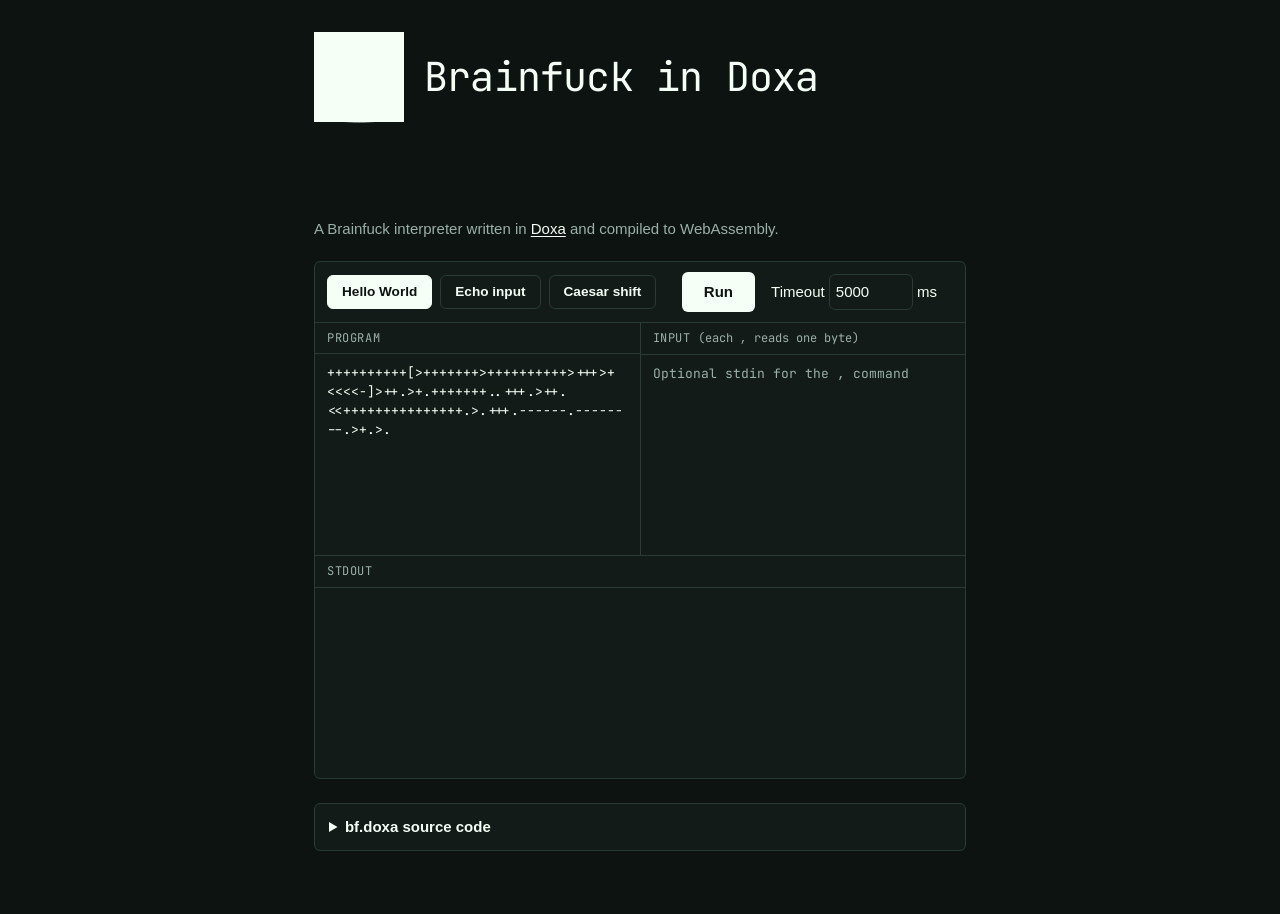
==== bf/index.html @ 9b3ce0aa "bug in title styles" ====
<!doctype html>
<html lang="en">
<head>
	<meta charset="utf-8">
	<meta name="viewport" content="width=device-width, initial-scale=1">
	<link rel="icon" href="../shades.png">
	<title>Doxa - Brainfuck</title>
	<link rel="preconnect" href="https://fonts.googleapis.com">
	<link rel="preconnect" href="https://fonts.gstatic.com" crossorigin>
	<link href="https://fonts.googleapis.com/css2?family=JetBrains+Mono:wght@400&display=swap" rel="stylesheet">
	<link rel="stylesheet" href="../styles/theme.css?v=2">
	<style>
		* { box-sizing: border-box; }
		body { font-size: 15px; line-height: 1.5; }
		main {
			max-width: 700px;
			margin: 0 auto;
			padding: 2rem 1.5rem 4rem;
		}
		.title-row {
			display: flex;
			align-items: center;
			gap: 1.25rem;
			margin-bottom: 96px;
		}
		header h1 {
			margin: 0;
			min-width: 0;
			font-size: var(--title-size, 2.5rem);
			font-weight: 400;
			font-family: var(--font-mono);
			letter-spacing: -0.02em;
		}
		header p { margin: 0 0 20px; color: var(--muted); }
		header p a {
			color: var(--accent);
			text-decoration: underline;
			text-underline-offset: 2px;
			transition: opacity 0.3s ease;
		}
		header p a:hover { opacity: 0.9; }
		.ide {
			border: 1px solid var(--line);
			border-radius: 6px;
			overflow: hidden;
			background: var(--panel);
		}
		.ide-toolbar {
			display: flex;
			align-items: center;
			justify-content: space-between;
			flex-wrap: wrap;
			gap: 12px 16px;
			padding: 10px 12px;
			border-bottom: 1px solid var(--line);
		}
		.samples {
			display: flex;
			flex-wrap: wrap;
			gap: 8px;
			margin: 0;
		}
		.samples button {
			padding: 6px 14px;
			font-size: 0.85rem;
			background: var(--panel);
			color: var(--ink);
			border: 1px solid var(--line);
		}
		.samples button:not(:disabled):hover { background: #1b2622; }
		.samples button[aria-pressed="true"] {
			background: var(--accent);
			border-color: var(--accent);
			color: var(--accent-ink);
		}
		.controls {
			display: flex;
			align-items: center;
			gap: 16px;
			flex-wrap: wrap;
			margin: 0;
		}
		.controls label { margin: 0; font-weight: 400; }
		button {
			font: inherit;
			font-weight: 600;
			padding: 9px 22px;
			border: 0;
			border-radius: 6px;
			background: var(--accent);
			color: var(--accent-ink);
			cursor: pointer;
			transition: background-color 0.15s ease, transform 0.15s ease;
		}
		button:not(:disabled):hover { background: #d8e6dc; }
		button:not(:disabled):active { transform: translateY(1px); }
		button:disabled { opacity: 0.55; cursor: default; }
		.ide-panes {
			display: grid;
			grid-template-columns: 1fr 1fr;
			gap: 1px;
			background: var(--line);
		}
		.pane {
			display: flex;
			flex-direction: column;
			min-height: 0;
			background: var(--panel);
			transition: background-color 0.15s ease;
		}
		.pane:focus-within { background: #141f1b; }
		.pane.output { grid-column: 1 / -1; }
		.pane-title {
			display: block;
			margin: 0;
			padding: 8px 12px;
			border-bottom: 1px solid var(--line);
			font: 400 0.75rem/1.2 var(--font-mono);
			text-transform: uppercase;
			letter-spacing: 0.05em;
			color: var(--muted);
		}
		.hint { font-weight: 400; text-transform: none; letter-spacing: 0; }
		textarea, pre {
			width: 100%;
			font: 13px/1.45 var(--font-mono);
			border: 0;
			border-radius: 0;
			background: transparent;
			color: var(--ink);
			padding: 10px 12px;
			margin: 0;
		}
		::placeholder { color: var(--muted); }
		textarea { resize: none; overflow: auto; }
		.pane textarea { height: 200px; }
		pre {
			white-space: pre-wrap;
			overflow-wrap: anywhere;
			overflow: auto;
		}
		#stdout { height: 190px; }
		#stderr-wrap { border-top: 1px solid var(--line); }
		#stderr { height: 140px; }
		.error-box {
			margin: 0;
			padding: 10px 12px;
			border-bottom: 1px solid var(--line);
			border-left: 4px solid var(--error);
			background: rgba(255, 107, 107, 0.08);
			color: var(--error);
			font: 13px/1.45 var(--font-mono);
			white-space: pre-wrap;
			overflow-wrap: anywhere;
		}
		#status { color: var(--muted); }
		#status.ok { color: var(--ok); }
		#status.error { color: var(--error); }
		input[type="number"] {
			width: 84px;
			font: inherit;
			padding: 6px;
			border: 1px solid var(--line);
			border-radius: 6px;
			background: var(--panel);
			color: var(--ink);
		}
		@media (max-width: 720px) {
			main { padding: 1rem 1.25rem 3rem; }
			.ide-panes { grid-template-columns: 1fr; }
			.pane textarea { height: 150px; }
			#programInput { height: 88px; }
			#stdout { height: 150px; }
			.ide-toolbar { gap: 10px; }
			.controls { gap: 12px; }
			.controls > button { flex: 1 1 auto; }
			input[type="number"] { width: 72px; }
		}
		details.source-panel {
			margin-top: 24px;
			border: 1px solid var(--line);
			border-radius: 6px;
			background: var(--panel);
			padding: 12px 14px;
		}
		details.source-panel summary { cursor: pointer; font-weight: 600; }
		details.source-panel p { color: var(--muted); margin: 10px 0; }
		details.source-panel pre { background: #0a100e; color: var(--ink); border-color: #0a100e; }
		.sr-only {
			position: absolute;
			width: 1px;
			height: 1px;
			padding: 0;
			margin: -1px;
			overflow: hidden;
			clip: rect(0, 0, 0, 0);
			white-space: nowrap;
			border: 0;
		}
		.back {
			--drip-distance: -96px;
			display: inline-block;
			flex-shrink: 0;
			position: relative;
			width: 90px;
			height: 90px;
			margin: 0;
			text-decoration: none;
			outline-offset: 6px;
			transition: transform 0.2s ease;
		}
		.back:hover { transform: scale(1.06); }
		.back:focus-visible { outline: 2px solid var(--ink); }
		.back .dripper { position: absolute; inset: 0; }
	</style>
</head>
<body>
	<main>
		<svg width="0" height="0" style="position:absolute" aria-hidden="true" focusable="false">
			<defs>
				<filter id="liquid">
					<feGaussianBlur in="SourceGraphic" stdDeviation="10" result="blur" />
					<feColorMatrix in="blur" mode="matrix" values="1 0 0 0 0  0 1 0 0 0  0 0 1 0 0  0 0 0 18 -7" result="liquid" />
				</filter>
			</defs>
		</svg>
		<header>
			<div class="title-row">
				<a class="back" href="../" aria-label="Back to Mirror Shades">
					<span class="dripper">
						<span class="dripper-bg"></span>
						<span class="drops">
							<span class="drop1"></span>
							<span class="drop2"></span>
						</span>
					</span>
					<span class="sr-only">Back to Mirror Shades</span>
				</a>
				<h1>Brainfuck in Doxa</h1>
			</div>
			<p>
				A Brainfuck interpreter written in <a href="https://github.com/mirror-shades/doxa">Doxa</a> and compiled to WebAssembly.
			</p>
		</header>

		<div class="ide">
			<div class="ide-toolbar">
				<div class="samples" role="group" aria-label="Sample programs">
					<button type="button" data-sample="hello" aria-pressed="true">Hello World</button>
					<button type="button" data-sample="echo" aria-pressed="false">Echo input</button>
					<button type="button" data-sample="shift" aria-pressed="false">Caesar shift</button>
				</div>
				<div class="controls">
					<button id="run" type="button">Run</button>
					<label for="timeout">Timeout <input id="timeout" type="number" min="50" step="50" value="5000"> ms</label>
					<span id="status"></span>
				</div>
			</div>

			<div id="error" class="error-box" role="alert" hidden></div>

			<div class="ide-panes">
				<section class="pane">
					<label class="pane-title" for="source">Program</label>
					<textarea id="source" spellcheck="false">++++++++++[>+++++++>++++++++++>+++>+<<<<-]>++.>+.+++++++..+++.>++.<<+++++++++++++++.>.+++.------.--------.>+.>.</textarea>
				</section>
				<section class="pane">
					<label class="pane-title" for="programInput">Input <span class="hint">(each <code>,</code> reads one byte)</span></label>
					<textarea id="programInput" spellcheck="false" placeholder="Optional stdin for the , command"></textarea>
				</section>
				<section class="pane output">
					<h2 class="pane-title">stdout</h2>
					<pre id="stdout"></pre>
					<div id="stderr-wrap" hidden>
						<h2 class="pane-title">stderr</h2>
						<pre id="stderr"></pre>
					</div>
				</section>
			</div>
		</div>

		<details class="source-panel">
			<summary>bf.doxa source code</summary>
			<p>Compiled with
				<code>doxa compile --arch=wasm32 --os=wasi --opt-mode=small</code> using Doxa 0.4.0</p>
			<pre><code id="doxaSource"></code></pre>
		</details>
	</main>

	<script type="text/plain" id="bfDoxaSource">
module std from @std()

# a brainfuck interpreter implemented in doxa
# mirror-shades

function getInput() returns byte {
    const value is std.io.inputByte() as byte else {
        # end of input: report NUL so `,` can terminate a read loop
        return 0x00
    }
    return value
}

function findClosingBracket(scan :: string, open :: int) returns int {
    var depth :: int
    var cursor :: int is open
    while cursor < @length(scan) do cursor += 1 {
        if scan[cursor] == "[" then depth += 1
        if scan[cursor] == "]" then {
            depth -= 1
            if depth == 0 then return cursor
        }
    }
    return open
}

function startLoop(scan :: string, tape :: byte[], tp :: int, ^loopSpot :: int[], ^loops :: int, ^ip :: int) {
    if tape[tp] == 0 then {
        ip is findClosingBracket(scan, ip)
        return
    }
    if loops > 0 then {
        if loopSpot[loops - 1] == ip then return
    }
    if @length(loopSpot) == loops then {
        @push(loopSpot, ip)
    } else {
        loopSpot[loops] is ip
    }
    loops += 1
}

function endLoop(loopSpot :: int[], ^loops :: int, ^ip :: int, tape :: byte[], tp :: int) {
    if loops >= 0 then {
        if tape[tp] == 0 then {
            loops -= 1
        } else {
            const loopPointer is loops - 1
            ip is loopSpot[loopPointer]
            # cancels the ip += 1 from the main loop
            ip -= 1
        }
    }
}

function checkClosingBracket(scan :: string) returns tetra {
    var pointer :: int
    var openBrackets :: int
    while pointer < @length(scan) do pointer += 1 {
        if scan[pointer] == "[" then openBrackets += 1
        if scan[pointer] == "]" then openBrackets -= 1
        if openBrackets < 0 then return false
    }
    return(openBrackets == 0)
}

function interpret(scan :: string) returns byte[] {
    const tapeSize is 30000
    var tape :: byte[tapeSize]
    var loops :: int
    var loopSpot :: int[]
    var tp :: int
    var ip :: int
    var output :: byte[]

    const scanLength is @length(scan)

    var closedBrackets :: tetra is checkClosingBracket(scan)
    @assert(closedBrackets, "Unmatched brackets")

    while(ip < scanLength) do ip += 1 {
        match scan[ip] {
            ">" then tp += 1,
            "<" then tp -= 1,
            "+" then tape[tp] += 0x01,
            "-" then tape[tp] -= 0x01,
            "." then @push(output, tape[tp]),
            "," then tape[tp] is getInput(),
            "[" then startLoop(scan, tape, tp, ^loopSpot, ^loops, ^ip),
            "]" then endLoop(loopSpot, ^loops, ^ip, tape, tp),
            else @print("Unrecognized Token: {scan[ip]}\n"),
        }
    }

    return output
}

public entry function main() {
    const argc is std.process.argc() as int else 0
    if argc < 2 then @panic("usage: bf <source>")

    const source is std.process.argv(1) as string else {
        @panic("bad argv")
        return
    }

    const output is interpret(source)
    @print(@pack(output))
}
	</script>
	<script src="bf.js"></script>
</body>
</html>
---- styles/theme.css ----
:root {
	color-scheme: dark;
	--bg: #0c1311;
	--panel: #121b18;
	--ink: #f5fff6;
	--muted: #9bb0a7;
	--line: #2a3a34;
	--accent: #f5fff6;
	--accent-ink: #0c1311;
	--error: #ff6b6b;
	--ok: #7ee0a1;
	--font-sans: -apple-system, BlinkMacSystemFont, "Segoe UI", "Roboto", sans-serif;
	--font-mono: "JetBrains Mono", "Cascadia Mono", Consolas, monospace;
	--title-size: 2.5rem;
}

@media (max-width: 768px) {
	:root { --title-size: 2rem; }
}

@media (max-width: 480px) {
	:root { --title-size: 1.75rem; }
}

body {
	margin: 0;
	background-color: var(--bg);
	color: var(--ink);
	font-family: var(--font-sans);
}

/* Dripper: a liquid-filled cube with a falling drop. */
.dripper {
	width: 90px;
	height: 90px;
	position: relative;
}

.dripper-bg {
	position: absolute;
	inset: 0;
	background: var(--bg) url('../wave.png') repeat-x 0 100px/150px 300px;
	z-index: 2;
	animation: wave 1.7s ease-out forwards;
}

.drops {
	position: absolute;
	inset: 0;
	z-index: 1;
	opacity: 0;
	-webkit-filter: url('#liquid');
	filter: url('#liquid');
	animation: fade-in 0.3s linear 4s forwards;
}

.drop1,
.drop2 {
	position: absolute;
	left: 0;
	right: 0;
	bottom: 0;
	margin: auto;
	background-color: var(--ink);
}

.drop1 {
	width: 90px;
	height: 16px;
	bottom: 2px;
	border-radius: 0;
}

.drop2 {
	width: 21px;
	height: 24px;
	border-radius: 50%;
	animation: drop 1.5s cubic-bezier(1, 0.19, 0.66, 0.12) 8s infinite;
}

@keyframes fade-in {
	0% { opacity: 0; }
	100% { opacity: 1; }
}

@keyframes drop {
	0% { bottom: 0; opacity: 1; }
	80% { opacity: 1; }
	100% { opacity: 1; bottom: var(--drip-distance, -200px); }
}

@keyframes wave {
	0% { background-position: 0 160px; background-size: 170px 300px; }
	100% { background-position: 500px -18px; background-size: 250px 150px; }
}

@media (prefers-reduced-motion: reduce) {
	*,
	*::before,
	*::after {
		animation-duration: 0.001ms !important;
		animation-iteration-count: 1 !important;
		transition-duration: 0.001ms !important;
	}
	.drops { opacity: 1; }
	.drop2 { display: none; }
}
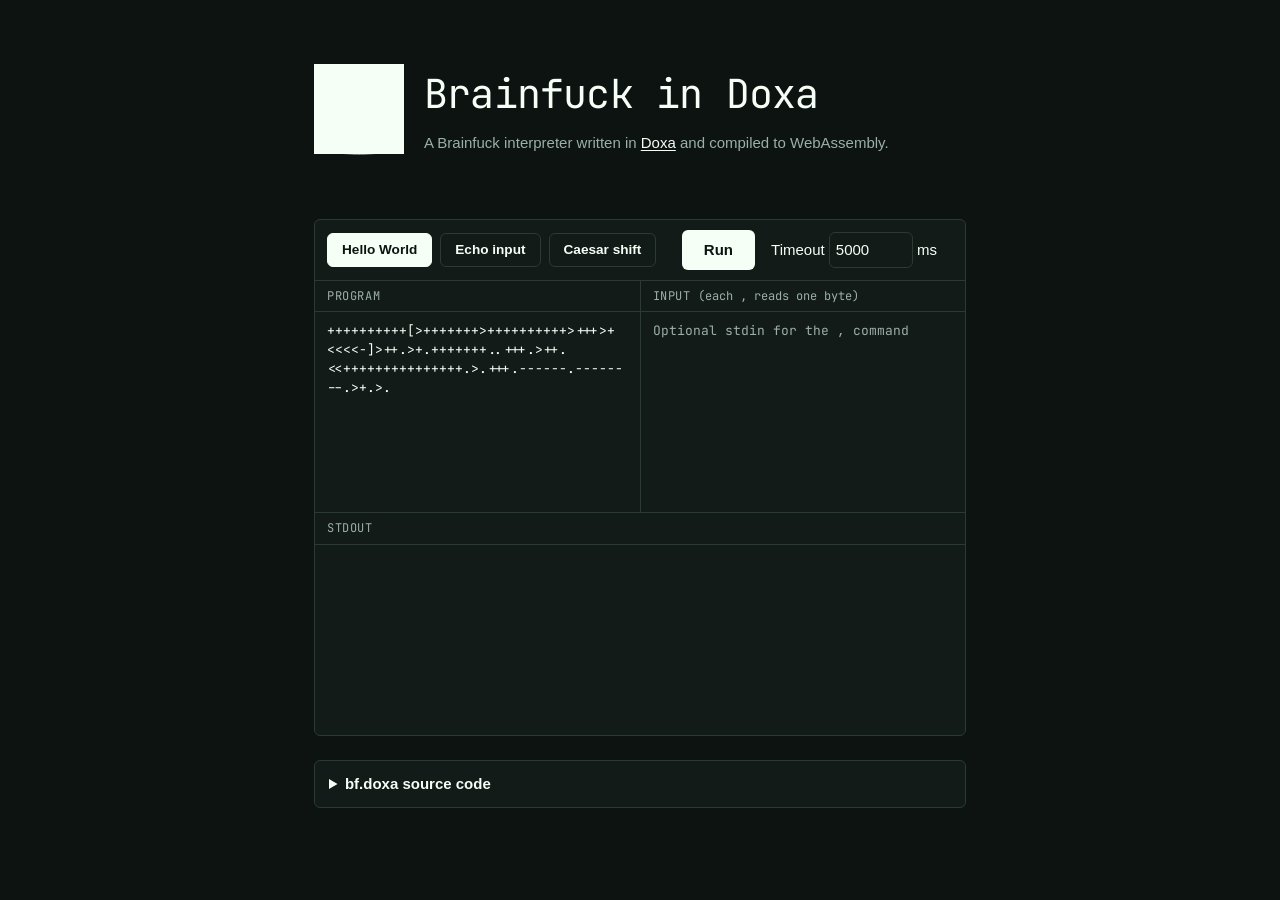
==== commit df83b86f: "title padding" ====
--- a/bf/index.html
+++ b/bf/index.html
@@ -15,23 +15,24 @@
 		main {
 			max-width: 700px;
 			margin: 0 auto;
-			padding: 2rem 1.5rem 4rem;
-		}
-		.title-row {
+			padding: 4rem 1.5rem 4rem;
+		}
+		.intro {
 			display: flex;
 			align-items: center;
 			gap: 1.25rem;
-			margin-bottom: 96px;
-		}
+			margin-bottom: 64px;
+		}
+		.intro-text { min-width: 0; }
 		header h1 {
-			margin: 0;
+			margin: 0 0 0.5rem;
 			min-width: 0;
 			font-size: var(--title-size, 2.5rem);
 			font-weight: 400;
 			font-family: var(--font-mono);
 			letter-spacing: -0.02em;
 		}
-		header p { margin: 0 0 20px; color: var(--muted); }
+		header p { margin: 0; color: var(--muted); }
 		header p a {
 			color: var(--accent);
 			text-decoration: underline;
@@ -166,7 +167,7 @@
 			color: var(--ink);
 		}
 		@media (max-width: 720px) {
-			main { padding: 1rem 1.25rem 3rem; }
+			main { padding: 2rem 1.25rem 3rem; }
 			.ide-panes { grid-template-columns: 1fr; }
 			.pane textarea { height: 150px; }
 			#programInput { height: 88px; }
@@ -198,7 +199,7 @@
 			border: 0;
 		}
 		.back {
-			--drip-distance: -96px;
+			--drip-distance: -48px;
 			display: inline-block;
 			flex-shrink: 0;
 			position: relative;
@@ -224,23 +225,23 @@
 				</filter>
 			</defs>
 		</svg>
-		<header>
-			<div class="title-row">
-				<a class="back" href="../" aria-label="Back to Mirror Shades">
-					<span class="dripper">
-						<span class="dripper-bg"></span>
-						<span class="drops">
-							<span class="drop1"></span>
-							<span class="drop2"></span>
-						</span>
+		<header class="intro">
+			<a class="back" href="../" aria-label="Back to Mirror Shades">
+				<span class="dripper">
+					<span class="dripper-bg"></span>
+					<span class="drops">
+						<span class="drop1"></span>
+						<span class="drop2"></span>
 					</span>
-					<span class="sr-only">Back to Mirror Shades</span>
-				</a>
+				</span>
+				<span class="sr-only">Back to Mirror Shades</span>
+			</a>
+			<div class="intro-text">
 				<h1>Brainfuck in Doxa</h1>
+				<p>
+					A Brainfuck interpreter written in <a href="https://github.com/mirror-shades/doxa">Doxa</a> and compiled to WebAssembly.
+				</p>
 			</div>
-			<p>
-				A Brainfuck interpreter written in <a href="https://github.com/mirror-shades/doxa">Doxa</a> and compiled to WebAssembly.
-			</p>
 		</header>
 
 		<div class="ide">
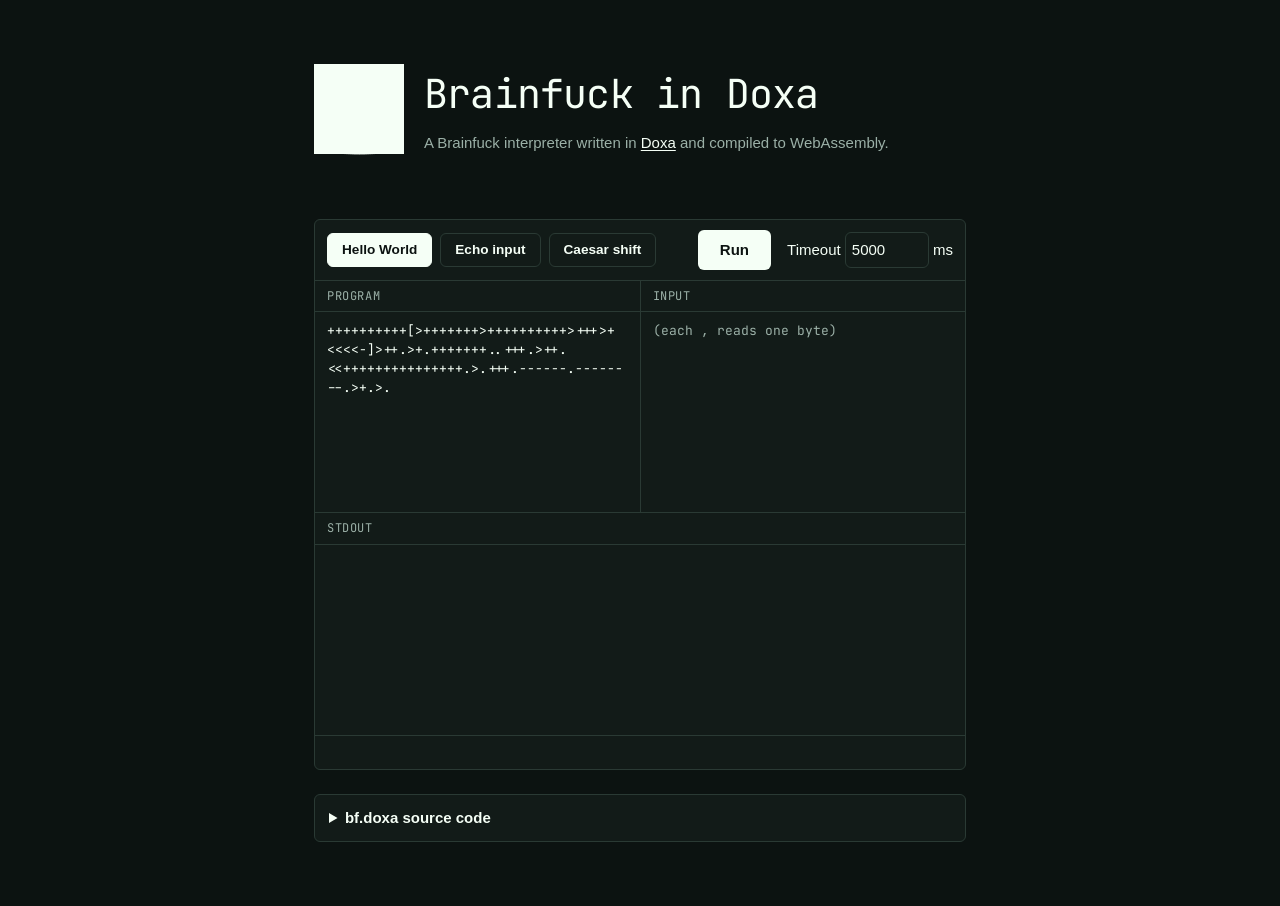
==== commit 69d87790: "timing improved" ====
--- a/bf/index.html
+++ b/bf/index.html
@@ -154,7 +154,16 @@
 			white-space: pre-wrap;
 			overflow-wrap: anywhere;
 		}
-		#status { color: var(--muted); }
+		#status {
+			padding: 8px 12px;
+			border-top: 1px solid var(--line);
+			min-height: 34px;
+			font: 400 0.75rem/1.2 var(--font-mono);
+			color: var(--muted);
+			white-space: nowrap;
+			overflow: hidden;
+			text-overflow: ellipsis;
+		}
 		#status.ok { color: var(--ok); }
 		#status.error { color: var(--error); }
 		input[type="number"] {
@@ -254,7 +263,6 @@
 				<div class="controls">
 					<button id="run" type="button">Run</button>
 					<label for="timeout">Timeout <input id="timeout" type="number" min="50" step="50" value="5000"> ms</label>
-					<span id="status"></span>
 				</div>
 			</div>
 
@@ -266,8 +274,8 @@
 					<textarea id="source" spellcheck="false">++++++++++[>+++++++>++++++++++>+++>+<<<<-]>++.>+.+++++++..+++.>++.<<+++++++++++++++.>.+++.------.--------.>+.>.</textarea>
 				</section>
 				<section class="pane">
-					<label class="pane-title" for="programInput">Input <span class="hint">(each <code>,</code> reads one byte)</span></label>
-					<textarea id="programInput" spellcheck="false" placeholder="Optional stdin for the , command"></textarea>
+					<label class="pane-title" for="programInput">Input</label>
+					<textarea id="programInput" spellcheck="false" placeholder="(each , reads one byte)"></textarea>
 				</section>
 				<section class="pane output">
 					<h2 class="pane-title">stdout</h2>
@@ -278,6 +286,8 @@
 					</div>
 				</section>
 			</div>
+
+			<div id="status" role="status" aria-live="polite"></div>
 		</div>
 
 		<details class="source-panel">
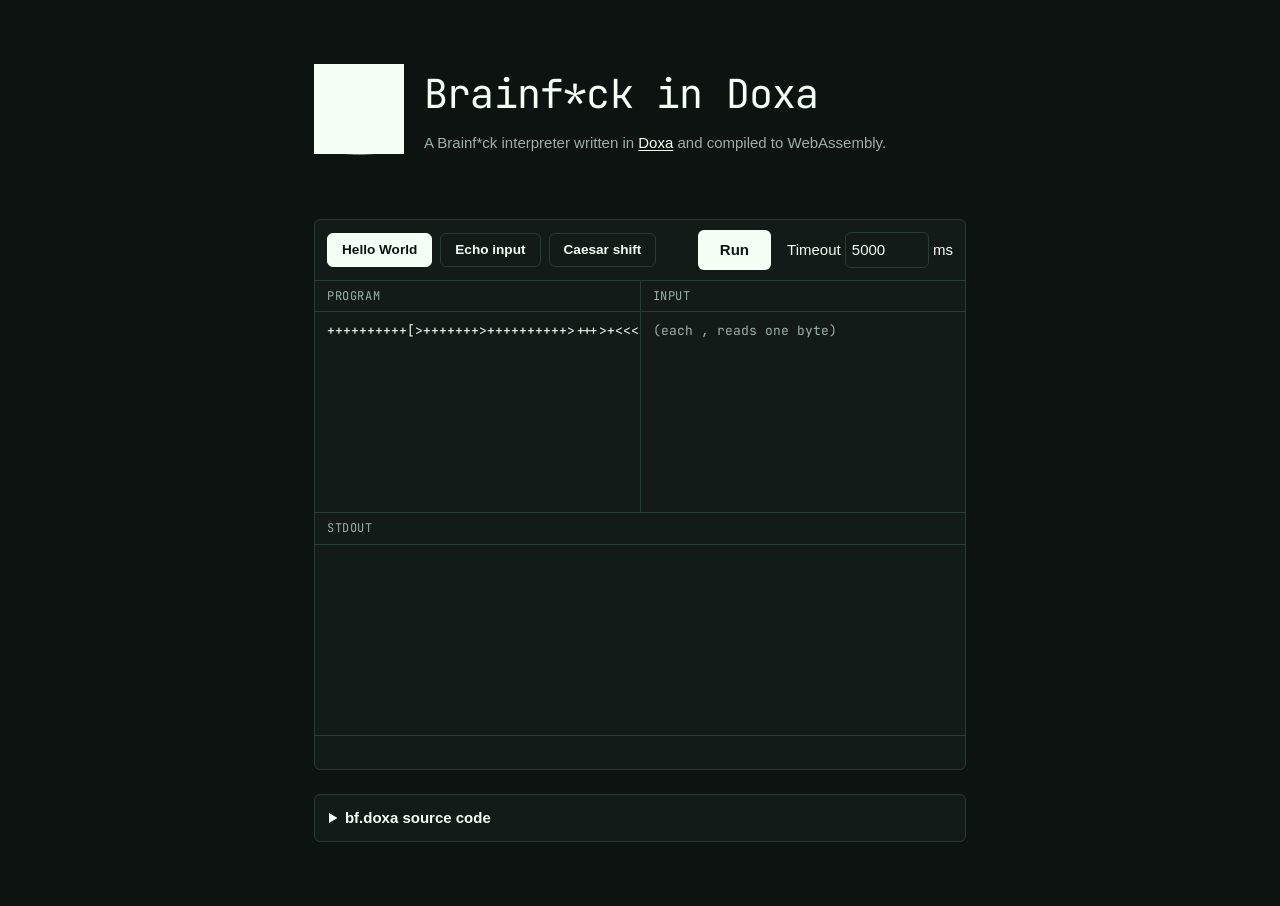
==== commit 82b60eb9: "styling tweaks" ====
--- a/bf/index.html
+++ b/bf/index.html
@@ -4,7 +4,7 @@
 	<meta charset="utf-8">
 	<meta name="viewport" content="width=device-width, initial-scale=1">
 	<link rel="icon" href="../shades.png">
-	<title>Doxa - Brainfuck</title>
+	<title>Doxa - Brainf*ck</title>
 	<link rel="preconnect" href="https://fonts.googleapis.com">
 	<link rel="preconnect" href="https://fonts.gstatic.com" crossorigin>
 	<link href="https://fonts.googleapis.com/css2?family=JetBrains+Mono:wght@400&display=swap" rel="stylesheet">
@@ -135,10 +135,18 @@
 		::placeholder { color: var(--muted); }
 		textarea { resize: none; overflow: auto; }
 		.pane textarea { height: 200px; }
+		#source {
+			white-space: pre;
+			overflow-x: auto;
+		}
 		pre {
 			white-space: pre-wrap;
 			overflow-wrap: anywhere;
 			overflow: auto;
+		}
+		details.source-panel pre {
+			white-space: pre;
+			overflow-wrap: normal;
 		}
 		#stdout { height: 190px; }
 		#stderr-wrap { border-top: 1px solid var(--line); }
@@ -246,9 +254,9 @@
 				<span class="sr-only">Back to Mirror Shades</span>
 			</a>
 			<div class="intro-text">
-				<h1>Brainfuck in Doxa</h1>
+				<h1>Brainf*ck in Doxa</h1>
 				<p>
-					A Brainfuck interpreter written in <a href="https://github.com/mirror-shades/doxa">Doxa</a> and compiled to WebAssembly.
+					A Brainf*ck interpreter written in <a href="https://github.com/mirror-shades/doxa">Doxa</a> and compiled to WebAssembly.
 				</p>
 			</div>
 		</header>
@@ -271,7 +279,7 @@
 			<div class="ide-panes">
 				<section class="pane">
 					<label class="pane-title" for="source">Program</label>
-					<textarea id="source" spellcheck="false">++++++++++[>+++++++>++++++++++>+++>+<<<<-]>++.>+.+++++++..+++.>++.<<+++++++++++++++.>.+++.------.--------.>+.>.</textarea>
+					<textarea id="source" spellcheck="false" wrap="off">++++++++++[>+++++++>++++++++++>+++>+<<<<-]>++.>+.+++++++..+++.>++.<<+++++++++++++++.>.+++.------.--------.>+.>.</textarea>
 				</section>
 				<section class="pane">
 					<label class="pane-title" for="programInput">Input</label>
@@ -301,7 +309,7 @@
 	<script type="text/plain" id="bfDoxaSource">
 module std from @std()
 
-# a brainfuck interpreter implemented in doxa
+# a brainf*ck interpreter implemented in doxa
 # mirror-shades
 
 function getInput() returns byte {
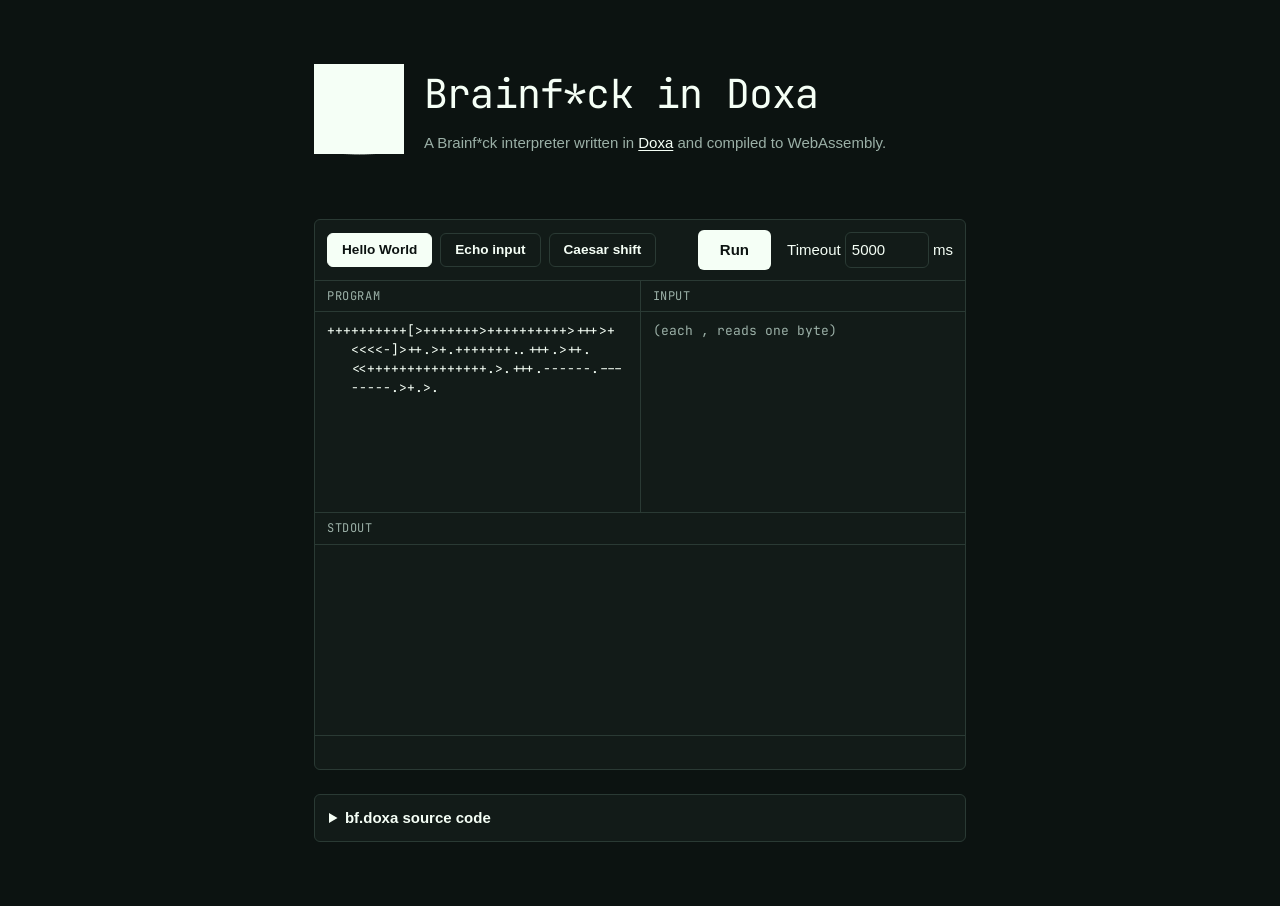
==== commit 73f60032: "styling tweaks" ====
--- a/bf/index.html
+++ b/bf/index.html
@@ -136,8 +136,10 @@
 		textarea { resize: none; overflow: auto; }
 		.pane textarea { height: 200px; }
 		#source {
-			white-space: pre;
-			overflow-x: auto;
+			white-space: pre-wrap;
+			overflow-wrap: break-word;
+			padding-left: 2.25rem;
+			text-indent: -1.5rem;
 		}
 		pre {
 			white-space: pre-wrap;
@@ -145,8 +147,8 @@
 			overflow: auto;
 		}
 		details.source-panel pre {
-			white-space: pre;
-			overflow-wrap: normal;
+			white-space: pre-wrap;
+			overflow-wrap: break-word;
 		}
 		#stdout { height: 190px; }
 		#stderr-wrap { border-top: 1px solid var(--line); }
@@ -279,7 +281,7 @@
 			<div class="ide-panes">
 				<section class="pane">
 					<label class="pane-title" for="source">Program</label>
-					<textarea id="source" spellcheck="false" wrap="off">++++++++++[>+++++++>++++++++++>+++>+<<<<-]>++.>+.+++++++..+++.>++.<<+++++++++++++++.>.+++.------.--------.>+.>.</textarea>
+					<textarea id="source" spellcheck="false">++++++++++[>+++++++>++++++++++>+++>+<<<<-]>++.>+.+++++++..+++.>++.<<+++++++++++++++.>.+++.------.--------.>+.>.</textarea>
 				</section>
 				<section class="pane">
 					<label class="pane-title" for="programInput">Input</label>
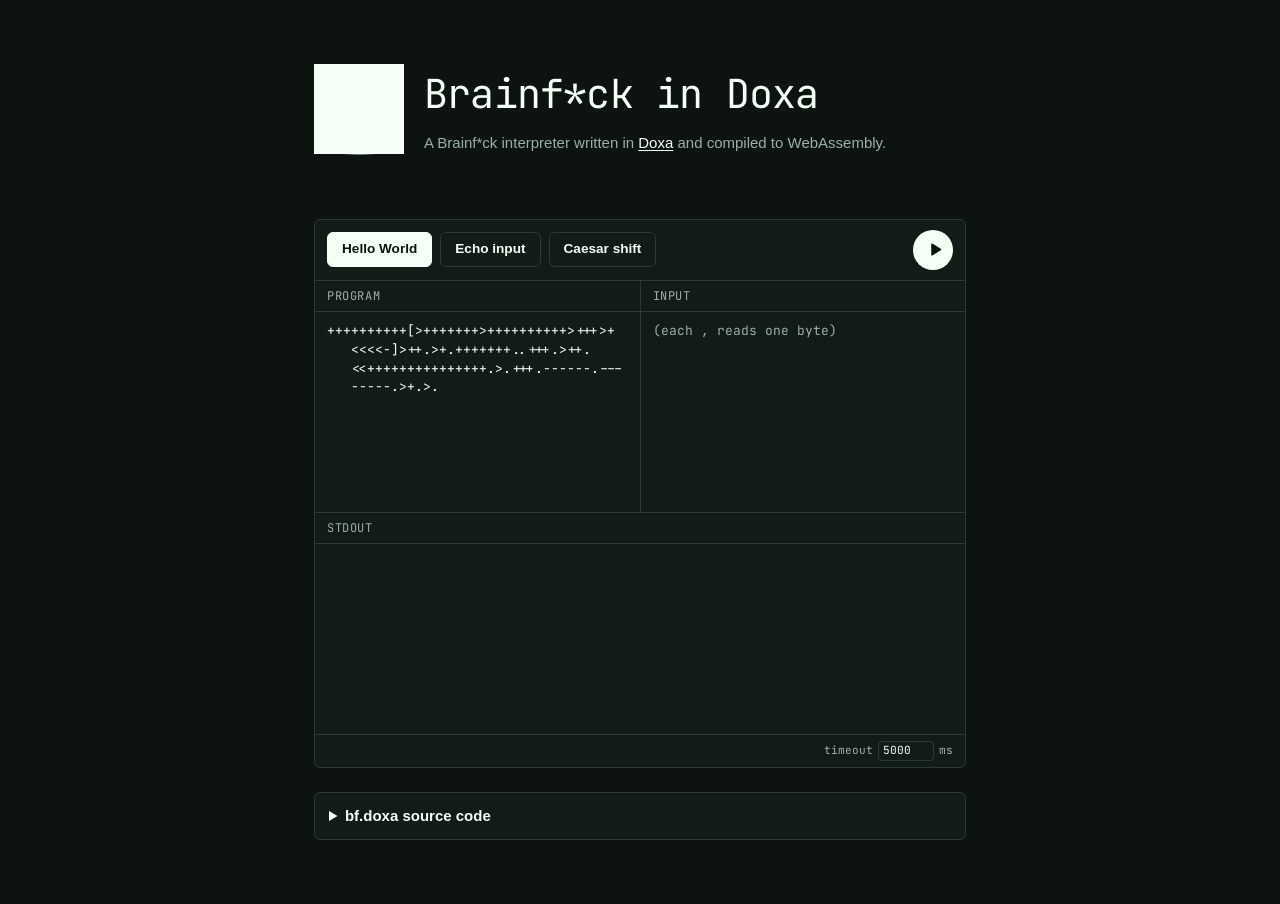
==== commit 88de8d75: "run button styling" ====
--- a/bf/index.html
+++ b/bf/index.html
@@ -82,6 +82,17 @@
 			margin: 0;
 		}
 		.controls label { margin: 0; font-weight: 400; }
+		#run {
+			display: inline-flex;
+			align-items: center;
+			justify-content: center;
+			width: 40px;
+			height: 40px;
+			padding: 0;
+			border-radius: 50%;
+			flex: 0 0 auto;
+		}
+		#run svg { width: 15px; height: 15px; margin-left: 2px; fill: currentColor; }
 		button {
 			font: inherit;
 			font-weight: 600;
@@ -164,10 +175,17 @@
 			white-space: pre-wrap;
 			overflow-wrap: anywhere;
 		}
+		.ide-footer {
+			display: flex;
+			align-items: center;
+			justify-content: space-between;
+			gap: 12px;
+			padding: 6px 12px;
+			border-top: 1px solid var(--line);
+		}
 		#status {
-			padding: 8px 12px;
-			border-top: 1px solid var(--line);
-			min-height: 34px;
+			min-width: 0;
+			flex: 1 1 auto;
 			font: 400 0.75rem/1.2 var(--font-mono);
 			color: var(--muted);
 			white-space: nowrap;
@@ -176,6 +194,24 @@
 		}
 		#status.ok { color: var(--ok); }
 		#status.error { color: var(--error); }
+		.timeout {
+			display: inline-flex;
+			align-items: center;
+			gap: 5px;
+			flex: 0 0 auto;
+			font: 400 0.7rem/1.2 var(--font-mono);
+			color: var(--muted);
+			white-space: nowrap;
+		}
+		.timeout input[type="number"] {
+			width: 56px;
+			font: inherit;
+			padding: 2px 4px;
+			border: 1px solid var(--line);
+			border-radius: 4px;
+			background: var(--panel);
+			color: var(--ink);
+		}
 		input[type="number"] {
 			width: 84px;
 			font: inherit;
@@ -271,8 +307,9 @@
 					<button type="button" data-sample="shift" aria-pressed="false">Caesar shift</button>
 				</div>
 				<div class="controls">
-					<button id="run" type="button">Run</button>
-					<label for="timeout">Timeout <input id="timeout" type="number" min="50" step="50" value="5000"> ms</label>
+					<button id="run" type="button" aria-label="Run program">
+						<svg viewBox="0 0 16 16" aria-hidden="true" focusable="false"><path d="M4.5 2.3v11.4a.8.8 0 0 0 1.22.68l9-5.7a.8.8 0 0 0 0-1.36l-9-5.7A.8.8 0 0 0 4.5 2.3z"/></svg>
+					</button>
 				</div>
 			</div>
 
@@ -297,7 +334,10 @@
 				</section>
 			</div>
 
-			<div id="status" role="status" aria-live="polite"></div>
+			<div class="ide-footer">
+				<div id="status" role="status" aria-live="polite"></div>
+				<label class="timeout" for="timeout">timeout <input id="timeout" type="number" min="50" step="50" value="5000"> ms</label>
+			</div>
 		</div>
 
 		<details class="source-panel">
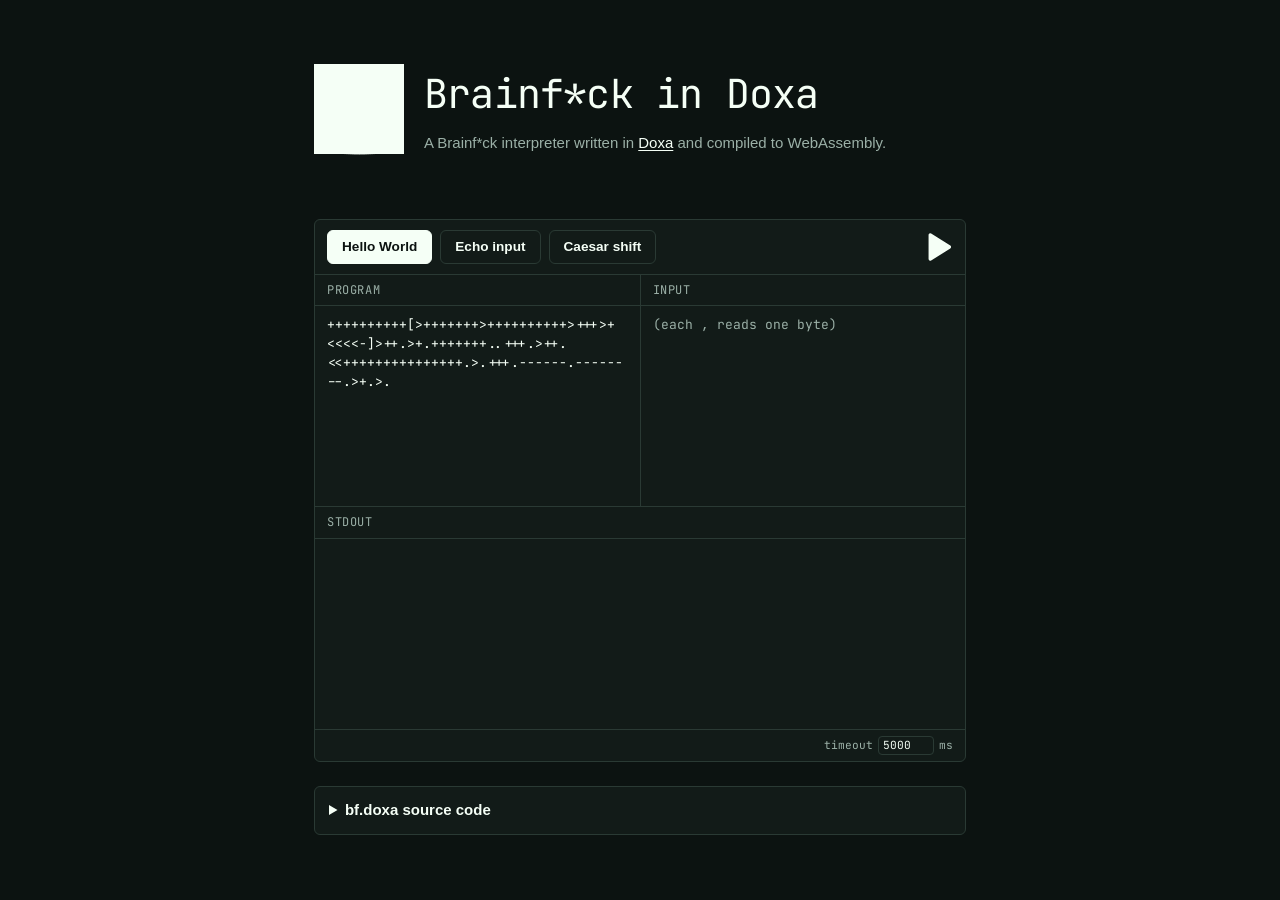
==== commit cff33038: "program box styling" ====
--- a/bf/index.html
+++ b/bf/index.html
@@ -86,13 +86,15 @@
 			display: inline-flex;
 			align-items: center;
 			justify-content: center;
-			width: 40px;
-			height: 40px;
 			padding: 0;
-			border-radius: 50%;
+			background: transparent;
+			border-radius: 0;
 			flex: 0 0 auto;
 		}
-		#run svg { width: 15px; height: 15px; margin-left: 2px; fill: currentColor; }
+		#run svg { width: 34px; height: 34px; fill: var(--accent); }
+		#run:not(:disabled):hover { background: transparent; }
+		#run:not(:disabled):hover svg { fill: #d8e6dc; }
+		#run:not(:disabled):active { transform: none; }
 		button {
 			font: inherit;
 			font-weight: 600;
@@ -149,8 +151,6 @@
 		#source {
 			white-space: pre-wrap;
 			overflow-wrap: break-word;
-			padding-left: 2.25rem;
-			text-indent: -1.5rem;
 		}
 		pre {
 			white-space: pre-wrap;
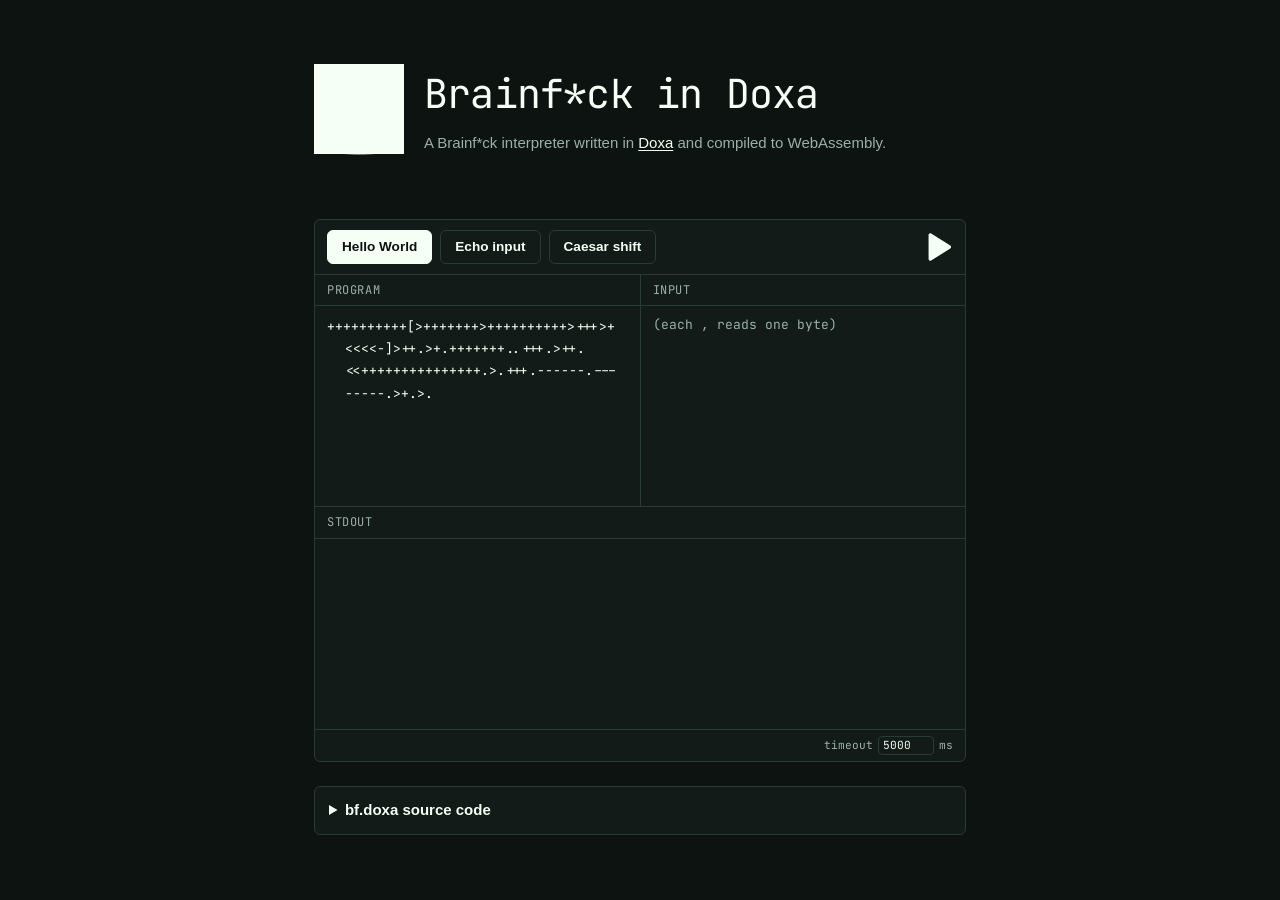
==== commit 6b5b271a: "more styling tweaks" ====
--- a/bf/index.html
+++ b/bf/index.html
@@ -151,6 +151,10 @@
 		#source {
 			white-space: pre-wrap;
 			overflow-wrap: break-word;
+			line-height: 1.7;
+			padding-left: 30px;
+			padding-right: 16px;
+			text-indent: -18px;
 		}
 		pre {
 			white-space: pre-wrap;
@@ -158,8 +162,9 @@
 			overflow: auto;
 		}
 		details.source-panel pre {
-			white-space: pre-wrap;
-			overflow-wrap: break-word;
+			white-space: pre;
+			overflow-wrap: normal;
+			tab-size: 4;
 		}
 		#stdout { height: 190px; }
 		#stderr-wrap { border-top: 1px solid var(--line); }
@@ -241,7 +246,24 @@
 		}
 		details.source-panel summary { cursor: pointer; font-weight: 600; }
 		details.source-panel p { color: var(--muted); margin: 10px 0; }
-		details.source-panel pre { background: #0a100e; color: var(--ink); border-color: #0a100e; }
+		details.source-panel p code {
+			font: 0.85em/1.4 var(--font-mono);
+			background: var(--bg);
+			border: 1px solid var(--line);
+			border-radius: 4px;
+			padding: 0.12em 0.4em;
+			color: var(--ok);
+			overflow-wrap: anywhere;
+		}
+		details.source-panel pre {
+			margin: 12px 0 0;
+			background: #0a100e;
+			color: var(--ink);
+			border: 1px solid var(--line);
+			border-radius: 6px;
+			box-shadow: inset 0 1px 0 rgba(245, 255, 246, 0.03);
+		}
+		details.source-panel pre code { color: inherit; }
 		.sr-only {
 			position: absolute;
 			width: 1px;
